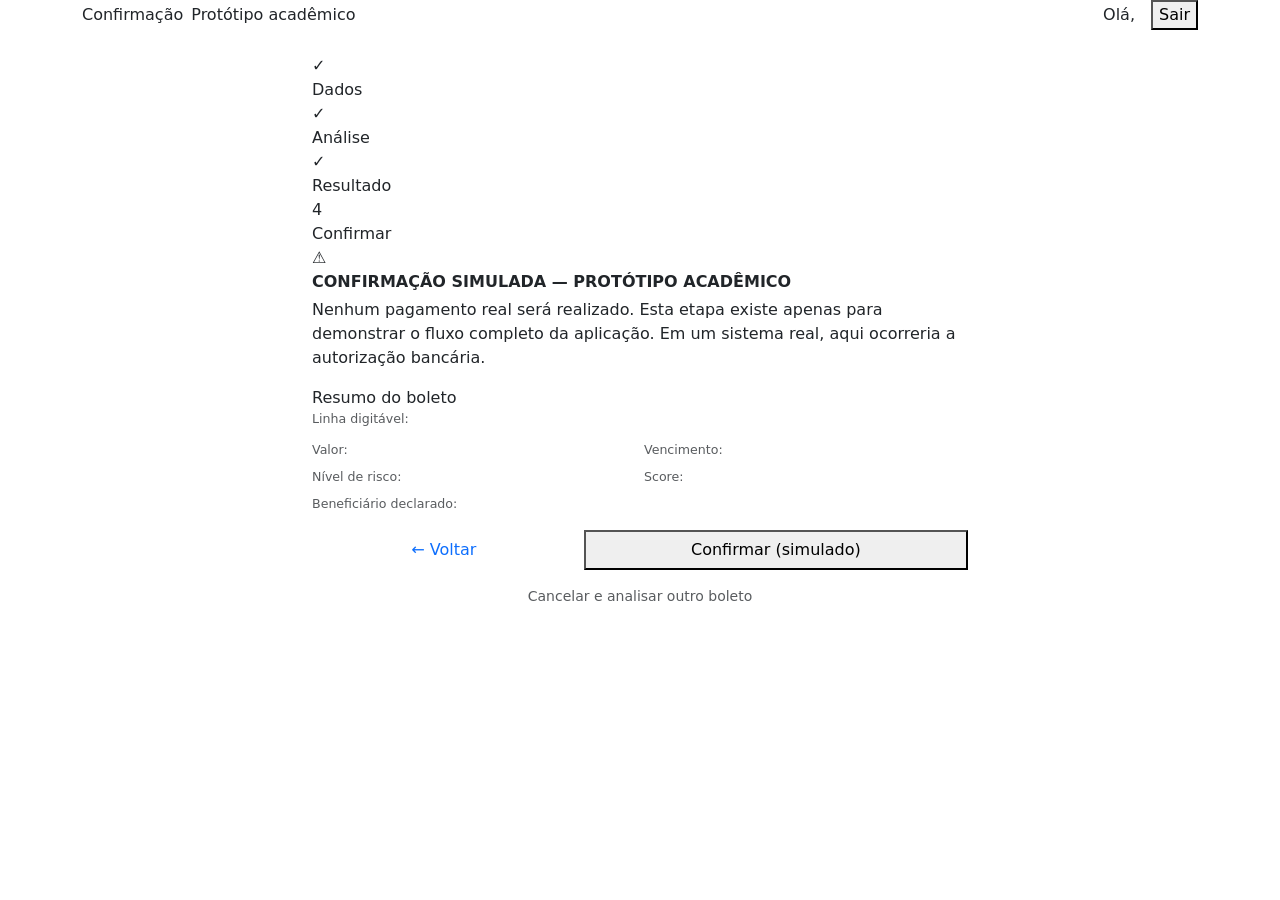
==== src/main/resources/static/confirmacao.html @ 505c43a2 "feat: prototipo Boleto Seguro (checkpoint 2) com leitura de boleto e IA - Autenticacao JWT (agencia/" ====
<!DOCTYPE html>
<html lang="pt-BR">
<head>
  <meta charset="UTF-8">
  <meta name="viewport" content="width=device-width, initial-scale=1.0">
  <title>Boleto Seguro — Confirmação Simulada</title>
  <link rel="stylesheet" href="https://cdn.jsdelivr.net/npm/bootstrap@5.3.3/dist/css/bootstrap.min.css">
  <link rel="stylesheet" href="/css/boleto-seguro.css">
</head>
<body>

<nav class="navbar-bradesco">
  <div class="container d-flex align-items-center justify-content-between">
    <div class="d-flex align-items-center gap-2">
      <span class="navbar-brand mb-0">Confirmação</span>
      <span class="badge-prototipo">Protótipo acadêmico</span>
    </div>
    <div class="d-flex align-items-center gap-3">
      <span class="usuario-info d-none d-sm-inline">Olá, <b id="usuario-nome"></b></span>
      <button class="btn-logout" id="btn-logout">Sair</button>
    </div>
  </div>
</nav>

<div class="container py-4" style="max-width:680px;">

  <!-- Stepper -->
  <div class="stepper">
    <div class="step done"><div class="step-circle">✓</div><div class="step-label">Dados</div></div>
    <div class="step-line"></div>
    <div class="step done"><div class="step-circle">✓</div><div class="step-label">Análise</div></div>
    <div class="step-line"></div>
    <div class="step done"><div class="step-circle">✓</div><div class="step-label">Resultado</div></div>
    <div class="step-line"></div>
    <div class="step active"><div class="step-circle">4</div><div class="step-label">Confirmar</div></div>
  </div>

  <!-- Banner de simulação -->
  <div class="confirmacao-banner">
    <div class="banner-icon">⚠️</div>
    <div>
      <strong>CONFIRMAÇÃO SIMULADA — PROTÓTIPO ACADÊMICO</strong>
      <p class="mt-1">Nenhum pagamento real será realizado. Esta etapa existe apenas para demonstrar o fluxo completo da aplicação.
      Em um sistema real, aqui ocorreria a autorização bancária.</p>
    </div>
  </div>

  <!-- Aviso risco alto (se aplicável) -->
  <div id="aviso-risco-alto" class="d-none">
    <div class="alerta-item critico mb-3">
      <b>Você está prosseguindo com risco ALTO.</b> Esta ação é registrada no histórico.
      Em um sistema real, esta operação seria bloqueada ou exigiria autenticação adicional.
    </div>
  </div>

  <!-- Resumo do boleto -->
  <div class="card-bradesco">
    <div class="card-header">Resumo do boleto</div>
    <div class="card-body">
      <div class="row g-2" style="font-size:0.9rem;">
        <div class="col-12">
          <div class="text-muted small">Linha digitável:</div>
          <div class="historico-linha mt-1" id="conf-linha"></div>
        </div>
        <div class="col-6">
          <div class="text-muted small">Valor:</div>
          <div class="fw-semibold" id="conf-valor"></div>
        </div>
        <div class="col-6">
          <div class="text-muted small">Vencimento:</div>
          <div class="fw-semibold" id="conf-vencimento"></div>
        </div>
        <div class="col-6">
          <div class="text-muted small">Nível de risco:</div>
          <div id="conf-risco"></div>
        </div>
        <div class="col-6">
          <div class="text-muted small">Score:</div>
          <div class="fw-semibold" id="conf-score"></div>
        </div>
        <div class="col-12" id="conf-beneficiario-wrap">
          <div class="text-muted small">Beneficiário declarado:</div>
          <div class="fw-semibold" id="conf-beneficiario"></div>
        </div>
      </div>
    </div>
  </div>

  <!-- Tela de sucesso (oculta inicialmente) -->
  <div class="card-bradesco d-none" id="card-sucesso">
    <div class="card-body text-center py-4">
      <div style="width:64px;height:64px;background:#d1fae5;border-radius:50%;display:inline-flex;align-items:center;justify-content:center;margin-bottom:1rem;">
        <svg xmlns="http://www.w3.org/2000/svg" fill="none" viewBox="0 0 24 24" stroke="#059669" stroke-width="3" width="32" height="32">
          <path stroke-linecap="round" stroke-linejoin="round" d="M5 13l4 4L19 7"/>
        </svg>
      </div>
      <h4 class="fw-bold" style="color:#059669;">Confirmação registrada!</h4>
      <p class="text-muted small mb-3">
        O processo simulado foi concluído com sucesso. Em um sistema real, o pagamento estaria agendado.
        Este registro foi salvo no seu histórico.
      </p>
      <div class="d-flex gap-2 justify-content-center flex-wrap">
        <a href="/historico.html" class="btn-bradesco-outline text-decoration-none px-4 py-2">Ver histórico</a>
        <a href="/home.html" class="btn-bradesco-primary text-decoration-none px-4 py-2">Voltar ao início</a>
      </div>
    </div>
  </div>

  <!-- Ações -->
  <div id="secao-acoes">
    <div class="d-flex gap-2 flex-wrap mt-3">
      <a href="/resultado.html" class="btn-bradesco-outline text-center text-decoration-none py-2 flex-fill">
        ← Voltar
      </a>
      <button class="btn-bradesco-primary flex-fill" id="btn-confirmar-final" onclick="confirmar()">
        Confirmar (simulado)
      </button>
    </div>
    <div class="d-flex gap-2 flex-wrap mt-2">
      <a href="/pagar-boleto.html" class="text-center text-decoration-none py-2 flex-fill text-muted small">
        Cancelar e analisar outro boleto
      </a>
    </div>
  </div>

</div>

<script src="/js/api.js"></script>
<script>
  if (!API.requireAuth()) {}

  const analise = JSON.parse(sessionStorage.getItem('bs_analise') || 'null');
  if (!analise) { window.location.href = '/pagar-boleto.html'; }

  document.getElementById('conf-linha').textContent = analise.linhaDigitavel || '—';
  document.getElementById('conf-valor').textContent = analise.valor || 'Não verificado';
  document.getElementById('conf-vencimento').textContent = analise.vencimento || 'Não verificado';
  document.getElementById('conf-score').textContent = analise.score + ' / 100';

  if (analise.nomeBeneficiario) {
    document.getElementById('conf-beneficiario').textContent = analise.nomeBeneficiario;
  } else {
    document.getElementById('conf-beneficiario-wrap').classList.add('d-none');
  }

  const nivel = analise.nivelRisco;
  const cores = { BAIXO: 'text-success', MEDIO: 'text-warning', ALTO: 'text-danger' };
  const riscoEl = document.getElementById('conf-risco');
  riscoEl.innerHTML = `<span class="fw-semibold ${cores[nivel] || ''}">${nivel}</span>`;

  if (nivel === 'ALTO') {
    document.getElementById('aviso-risco-alto').classList.remove('d-none');
    document.getElementById('btn-confirmar-final').textContent = 'Confirmar mesmo assim (simulado)';
    document.getElementById('btn-confirmar-final').classList.add('btn-bradesco-danger');
    document.getElementById('btn-confirmar-final').classList.remove('btn-bradesco-primary');
  }

  async function confirmar() {
    const btn = document.getElementById('btn-confirmar-final');
    btn.disabled = true;
    btn.textContent = 'Processando...';

    const { ok } = await API.confirmarBoleto(analise.boletoId);

    if (ok) {
      document.getElementById('secao-acoes').classList.add('d-none');
      document.getElementById('card-sucesso').classList.remove('d-none');
      sessionStorage.removeItem('bs_analise');
    } else {
      btn.disabled = false;
      btn.textContent = 'Confirmar (simulado)';
      alert('Não foi possível registrar a confirmação. Tente novamente.');
    }
  }
</script>
</body>
</html>
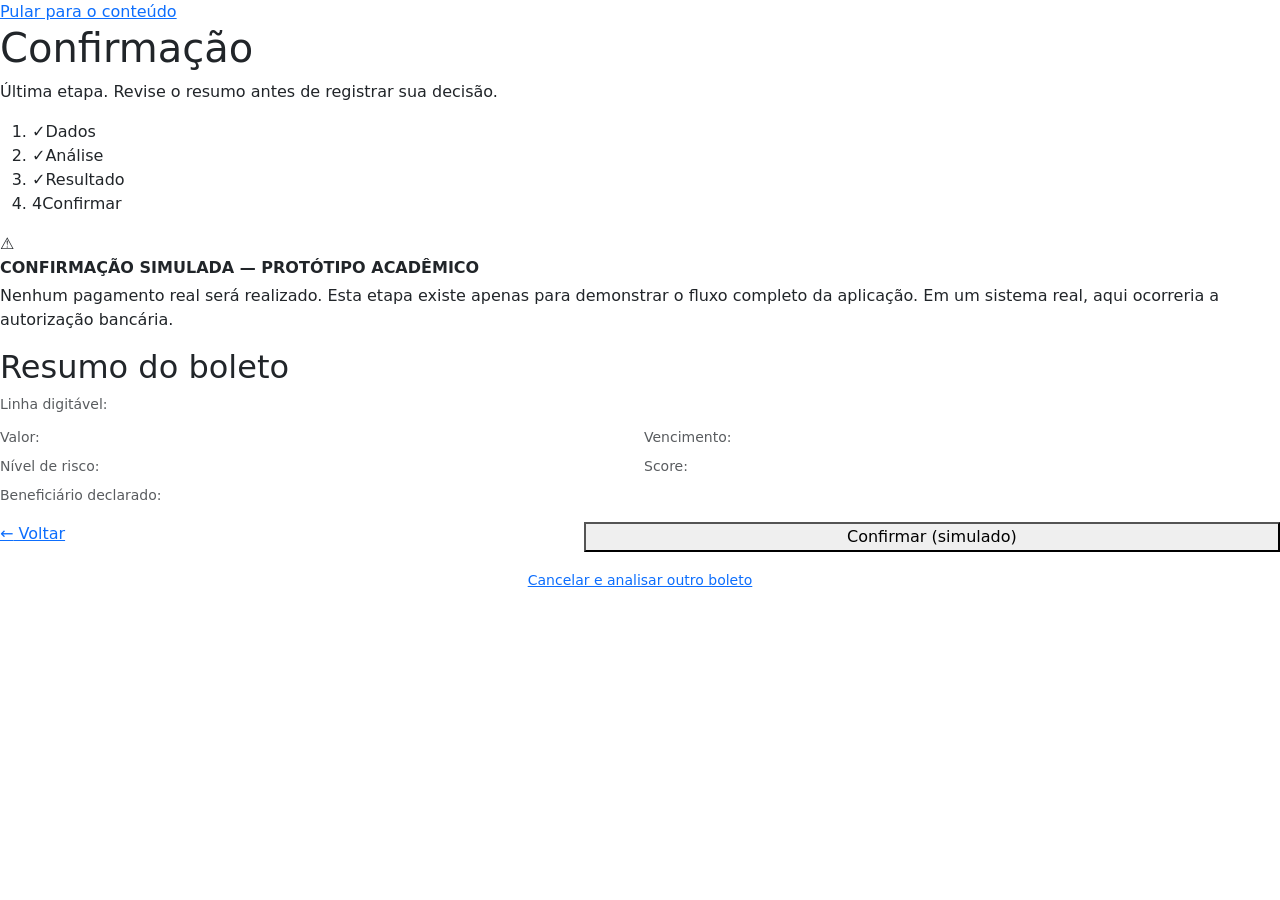
==== commit 52eee3f2: "feat: design system com dois temas (proprio e academico Bradesco) - Tokens CSS por tema ([data-theme" ====
--- a/src/main/resources/static/confirmacao.html
+++ b/src/main/resources/static/confirmacao.html
@@ -3,129 +3,120 @@
 <head>
   <meta charset="UTF-8">
   <meta name="viewport" content="width=device-width, initial-scale=1.0">
-  <title>Boleto Seguro — Confirmação Simulada</title>
+  <title>Confirmação simulada — Boleto Seguro</title>
+  <link rel="icon" href="/img/favicon.svg" type="image/svg+xml">
+  <script src="/js/tema.js"></script>
   <link rel="stylesheet" href="https://cdn.jsdelivr.net/npm/bootstrap@5.3.3/dist/css/bootstrap.min.css">
   <link rel="stylesheet" href="/css/boleto-seguro.css">
 </head>
-<body>
+<body data-pagina="pagar">
+<a class="skip-link" href="#conteudo">Pular para o conteúdo</a>
+<header class="app-topo" id="app-topo"></header>
+<div class="app-corpo">
+  <nav class="app-menu" id="app-menu" aria-label="Menu principal"></nav>
+  <main class="app-principal" id="conteudo" tabindex="-1">
+    <div class="app-conteudo">
 
-<nav class="navbar-bradesco">
-  <div class="container d-flex align-items-center justify-content-between">
-    <div class="d-flex align-items-center gap-2">
-      <span class="navbar-brand mb-0">Confirmação</span>
-      <span class="badge-prototipo">Protótipo acadêmico</span>
-    </div>
-    <div class="d-flex align-items-center gap-3">
-      <span class="usuario-info d-none d-sm-inline">Olá, <b id="usuario-nome"></b></span>
-      <button class="btn-logout" id="btn-logout">Sair</button>
-    </div>
-  </div>
-</nav>
+      <h1 class="titulo-pagina">Confirmação</h1>
+      <p class="subtitulo-pagina">Última etapa. Revise o resumo antes de registrar sua decisão.</p>
 
-<div class="container py-4" style="max-width:680px;">
+      <ol class="stepper" aria-label="Etapas do pagamento">
+        <li class="step done"><span class="step-circle" aria-hidden="true">✓</span><span class="step-label">Dados<span class="visually-hidden"> (concluída)</span></span></li>
+        <li class="step done"><span class="step-circle" aria-hidden="true">✓</span><span class="step-label">Análise<span class="visually-hidden"> (concluída)</span></span></li>
+        <li class="step done"><span class="step-circle" aria-hidden="true">✓</span><span class="step-label">Resultado<span class="visually-hidden"> (concluída)</span></span></li>
+        <li class="step active" aria-current="step"><span class="step-circle" aria-hidden="true">4</span><span class="step-label">Confirmar</span></li>
+      </ol>
 
-  <!-- Stepper -->
-  <div class="stepper">
-    <div class="step done"><div class="step-circle">✓</div><div class="step-label">Dados</div></div>
-    <div class="step-line"></div>
-    <div class="step done"><div class="step-circle">✓</div><div class="step-label">Análise</div></div>
-    <div class="step-line"></div>
-    <div class="step done"><div class="step-circle">✓</div><div class="step-label">Resultado</div></div>
-    <div class="step-line"></div>
-    <div class="step active"><div class="step-circle">4</div><div class="step-label">Confirmar</div></div>
-  </div>
-
-  <!-- Banner de simulação -->
-  <div class="confirmacao-banner">
-    <div class="banner-icon">⚠️</div>
-    <div>
-      <strong>CONFIRMAÇÃO SIMULADA — PROTÓTIPO ACADÊMICO</strong>
-      <p class="mt-1">Nenhum pagamento real será realizado. Esta etapa existe apenas para demonstrar o fluxo completo da aplicação.
-      Em um sistema real, aqui ocorreria a autorização bancária.</p>
-    </div>
-  </div>
-
-  <!-- Aviso risco alto (se aplicável) -->
-  <div id="aviso-risco-alto" class="d-none">
-    <div class="alerta-item critico mb-3">
-      <b>Você está prosseguindo com risco ALTO.</b> Esta ação é registrada no histórico.
-      Em um sistema real, esta operação seria bloqueada ou exigiria autenticação adicional.
-    </div>
-  </div>
-
-  <!-- Resumo do boleto -->
-  <div class="card-bradesco">
-    <div class="card-header">Resumo do boleto</div>
-    <div class="card-body">
-      <div class="row g-2" style="font-size:0.9rem;">
-        <div class="col-12">
-          <div class="text-muted small">Linha digitável:</div>
-          <div class="historico-linha mt-1" id="conf-linha"></div>
-        </div>
-        <div class="col-6">
-          <div class="text-muted small">Valor:</div>
-          <div class="fw-semibold" id="conf-valor"></div>
-        </div>
-        <div class="col-6">
-          <div class="text-muted small">Vencimento:</div>
-          <div class="fw-semibold" id="conf-vencimento"></div>
-        </div>
-        <div class="col-6">
-          <div class="text-muted small">Nível de risco:</div>
-          <div id="conf-risco"></div>
-        </div>
-        <div class="col-6">
-          <div class="text-muted small">Score:</div>
-          <div class="fw-semibold" id="conf-score"></div>
-        </div>
-        <div class="col-12" id="conf-beneficiario-wrap">
-          <div class="text-muted small">Beneficiário declarado:</div>
-          <div class="fw-semibold" id="conf-beneficiario"></div>
+      <!-- Banner de simulação -->
+      <div class="confirmacao-banner">
+        <div class="banner-icon" aria-hidden="true">⚠️</div>
+        <div>
+          <strong>CONFIRMAÇÃO SIMULADA — PROTÓTIPO ACADÊMICO</strong>
+          <p class="mt-1">Nenhum pagamento real será realizado. Esta etapa existe apenas para demonstrar o fluxo completo da aplicação.
+          Em um sistema real, aqui ocorreria a autorização bancária.</p>
         </div>
       </div>
+
+      <!-- Aviso risco alto (se aplicável) -->
+      <div id="aviso-risco-alto" class="d-none">
+        <div class="alerta-item critico mb-3">
+          <b>Você está prosseguindo com risco ALTO.</b> Esta ação é registrada no histórico.
+          O protótipo recomenda não continuar: confirme a cobrança com o beneficiário por um canal oficial.
+        </div>
+      </div>
+
+      <!-- Resumo do boleto -->
+      <section class="cartao" aria-labelledby="titulo-resumo">
+        <h2 class="cartao__cabecalho" id="titulo-resumo">Resumo do boleto</h2>
+        <div class="cartao__corpo">
+          <dl class="row g-2 mb-0">
+            <div class="col-12">
+              <dt class="fw-normal text-muted small">Linha digitável:</dt>
+              <dd class="historico-linha mt-1 mb-0" id="conf-linha"></dd>
+            </div>
+            <div class="col-6">
+              <dt class="fw-normal text-muted small">Valor:</dt>
+              <dd class="fw-semibold mb-0" id="conf-valor"></dd>
+            </div>
+            <div class="col-6">
+              <dt class="fw-normal text-muted small">Vencimento:</dt>
+              <dd class="fw-semibold mb-0" id="conf-vencimento"></dd>
+            </div>
+            <div class="col-6">
+              <dt class="fw-normal text-muted small">Nível de risco:</dt>
+              <dd class="mb-0" id="conf-risco"></dd>
+            </div>
+            <div class="col-6">
+              <dt class="fw-normal text-muted small">Score:</dt>
+              <dd class="fw-semibold mb-0" id="conf-score"></dd>
+            </div>
+            <div class="col-12" id="conf-beneficiario-wrap">
+              <dt class="fw-normal text-muted small">Beneficiário declarado:</dt>
+              <dd class="fw-semibold mb-0" id="conf-beneficiario"></dd>
+            </div>
+          </dl>
+        </div>
+      </section>
+
+      <!-- Tela de sucesso (oculta inicialmente) -->
+      <section class="cartao d-none" id="card-sucesso" role="status" aria-labelledby="titulo-sucesso">
+        <div class="cartao__corpo text-center py-4">
+          <div class="sucesso-icone" aria-hidden="true">
+            <svg xmlns="http://www.w3.org/2000/svg" fill="none" viewBox="0 0 24 24" stroke="currentColor" stroke-width="3" width="32" height="32">
+              <path stroke-linecap="round" stroke-linejoin="round" d="M5 13l4 4L19 7"/>
+            </svg>
+          </div>
+          <h2 class="fw-bold fs-4 texto-sucesso" id="titulo-sucesso">Confirmação registrada!</h2>
+          <p class="text-muted mb-3">
+            Pagamento simulado para fins acadêmicos. Nenhuma transação financeira foi realizada.
+            Sua decisão foi registrada no histórico.
+          </p>
+          <div class="d-flex gap-2 justify-content-center flex-wrap">
+            <a href="/historico.html" class="btn-contorno px-4">Ver histórico</a>
+            <a href="/home.html" class="btn-primario px-4">Voltar ao início</a>
+          </div>
+        </div>
+      </section>
+
+      <!-- Ações -->
+      <div id="secao-acoes">
+        <div class="d-flex gap-2 flex-wrap mt-3">
+          <a href="/resultado.html" class="btn-contorno flex-fill"><span aria-hidden="true">←</span> Voltar</a>
+          <button type="button" class="btn-primario flex-fill" id="btn-confirmar-final" onclick="confirmar()">
+            Confirmar (simulado)
+          </button>
+        </div>
+        <div class="text-center mt-3">
+          <a href="/pagar-boleto.html" class="small">Cancelar e analisar outro boleto</a>
+        </div>
+      </div>
+
     </div>
-  </div>
-
-  <!-- Tela de sucesso (oculta inicialmente) -->
-  <div class="card-bradesco d-none" id="card-sucesso">
-    <div class="card-body text-center py-4">
-      <div style="width:64px;height:64px;background:#d1fae5;border-radius:50%;display:inline-flex;align-items:center;justify-content:center;margin-bottom:1rem;">
-        <svg xmlns="http://www.w3.org/2000/svg" fill="none" viewBox="0 0 24 24" stroke="#059669" stroke-width="3" width="32" height="32">
-          <path stroke-linecap="round" stroke-linejoin="round" d="M5 13l4 4L19 7"/>
-        </svg>
-      </div>
-      <h4 class="fw-bold" style="color:#059669;">Confirmação registrada!</h4>
-      <p class="text-muted small mb-3">
-        O processo simulado foi concluído com sucesso. Em um sistema real, o pagamento estaria agendado.
-        Este registro foi salvo no seu histórico.
-      </p>
-      <div class="d-flex gap-2 justify-content-center flex-wrap">
-        <a href="/historico.html" class="btn-bradesco-outline text-decoration-none px-4 py-2">Ver histórico</a>
-        <a href="/home.html" class="btn-bradesco-primary text-decoration-none px-4 py-2">Voltar ao início</a>
-      </div>
-    </div>
-  </div>
-
-  <!-- Ações -->
-  <div id="secao-acoes">
-    <div class="d-flex gap-2 flex-wrap mt-3">
-      <a href="/resultado.html" class="btn-bradesco-outline text-center text-decoration-none py-2 flex-fill">
-        ← Voltar
-      </a>
-      <button class="btn-bradesco-primary flex-fill" id="btn-confirmar-final" onclick="confirmar()">
-        Confirmar (simulado)
-      </button>
-    </div>
-    <div class="d-flex gap-2 flex-wrap mt-2">
-      <a href="/pagar-boleto.html" class="text-center text-decoration-none py-2 flex-fill text-muted small">
-        Cancelar e analisar outro boleto
-      </a>
-    </div>
-  </div>
-
+  </main>
 </div>
 
 <script src="/js/api.js"></script>
+<script src="/js/layout.js"></script>
 <script>
   if (!API.requireAuth()) {}
 
@@ -144,15 +135,16 @@
   }
 
   const nivel = analise.nivelRisco;
-  const cores = { BAIXO: 'text-success', MEDIO: 'text-warning', ALTO: 'text-danger' };
+  const selos = { BAIXO: 'selo-baixo', MEDIO: 'selo-medio', ALTO: 'selo-alto' };
+  const rotulos = { BAIXO: 'Baixo', MEDIO: 'Médio', ALTO: 'Alto' };
   const riscoEl = document.getElementById('conf-risco');
-  riscoEl.innerHTML = `<span class="fw-semibold ${cores[nivel] || ''}">${nivel}</span>`;
+  riscoEl.innerHTML = `<span class="selo ${selos[nivel] || 'selo-neutro'}">${Html.escapar(rotulos[nivel] || nivel)}</span>`;
 
   if (nivel === 'ALTO') {
     document.getElementById('aviso-risco-alto').classList.remove('d-none');
     document.getElementById('btn-confirmar-final').textContent = 'Confirmar mesmo assim (simulado)';
-    document.getElementById('btn-confirmar-final').classList.add('btn-bradesco-danger');
-    document.getElementById('btn-confirmar-final').classList.remove('btn-bradesco-primary');
+    document.getElementById('btn-confirmar-final').classList.add('btn-perigo');
+    document.getElementById('btn-confirmar-final').classList.remove('btn-primario');
   }
 
   async function confirmar() {
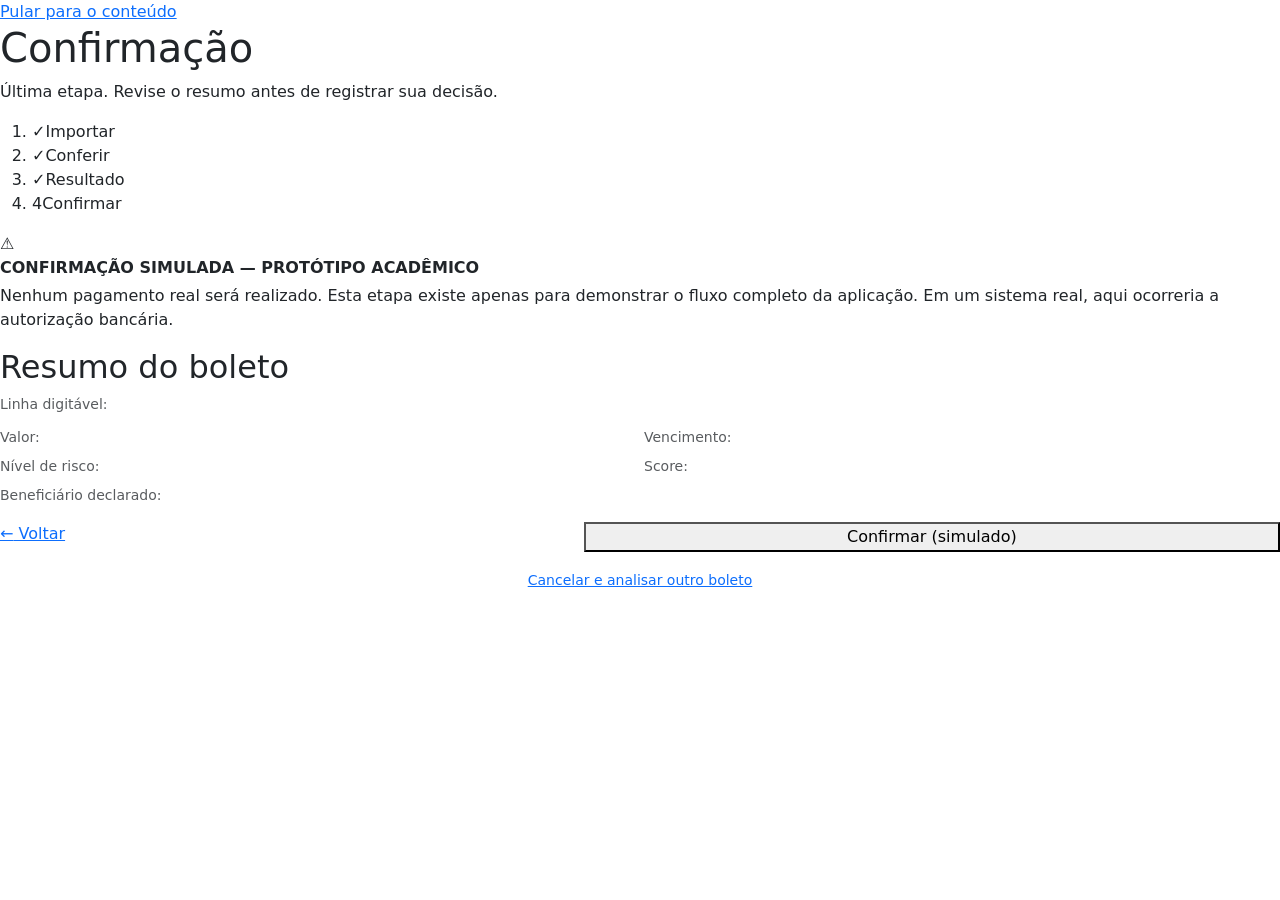
==== commit 98137b51: "feat: importacao prioritaria do boleto com leitura dos campos impressos - Tela Importar (fotografar/" ====
--- a/src/main/resources/static/confirmacao.html
+++ b/src/main/resources/static/confirmacao.html
@@ -21,8 +21,8 @@
       <p class="subtitulo-pagina">Última etapa. Revise o resumo antes de registrar sua decisão.</p>
 
       <ol class="stepper" aria-label="Etapas do pagamento">
-        <li class="step done"><span class="step-circle" aria-hidden="true">✓</span><span class="step-label">Dados<span class="visually-hidden"> (concluída)</span></span></li>
-        <li class="step done"><span class="step-circle" aria-hidden="true">✓</span><span class="step-label">Análise<span class="visually-hidden"> (concluída)</span></span></li>
+        <li class="step done"><span class="step-circle" aria-hidden="true">✓</span><span class="step-label">Importar<span class="visually-hidden"> (concluída)</span></span></li>
+        <li class="step done"><span class="step-circle" aria-hidden="true">✓</span><span class="step-label">Conferir<span class="visually-hidden"> (concluída)</span></span></li>
         <li class="step done"><span class="step-circle" aria-hidden="true">✓</span><span class="step-label">Resultado<span class="visually-hidden"> (concluída)</span></span></li>
         <li class="step active" aria-current="step"><span class="step-circle" aria-hidden="true">4</span><span class="step-label">Confirmar</span></li>
       </ol>
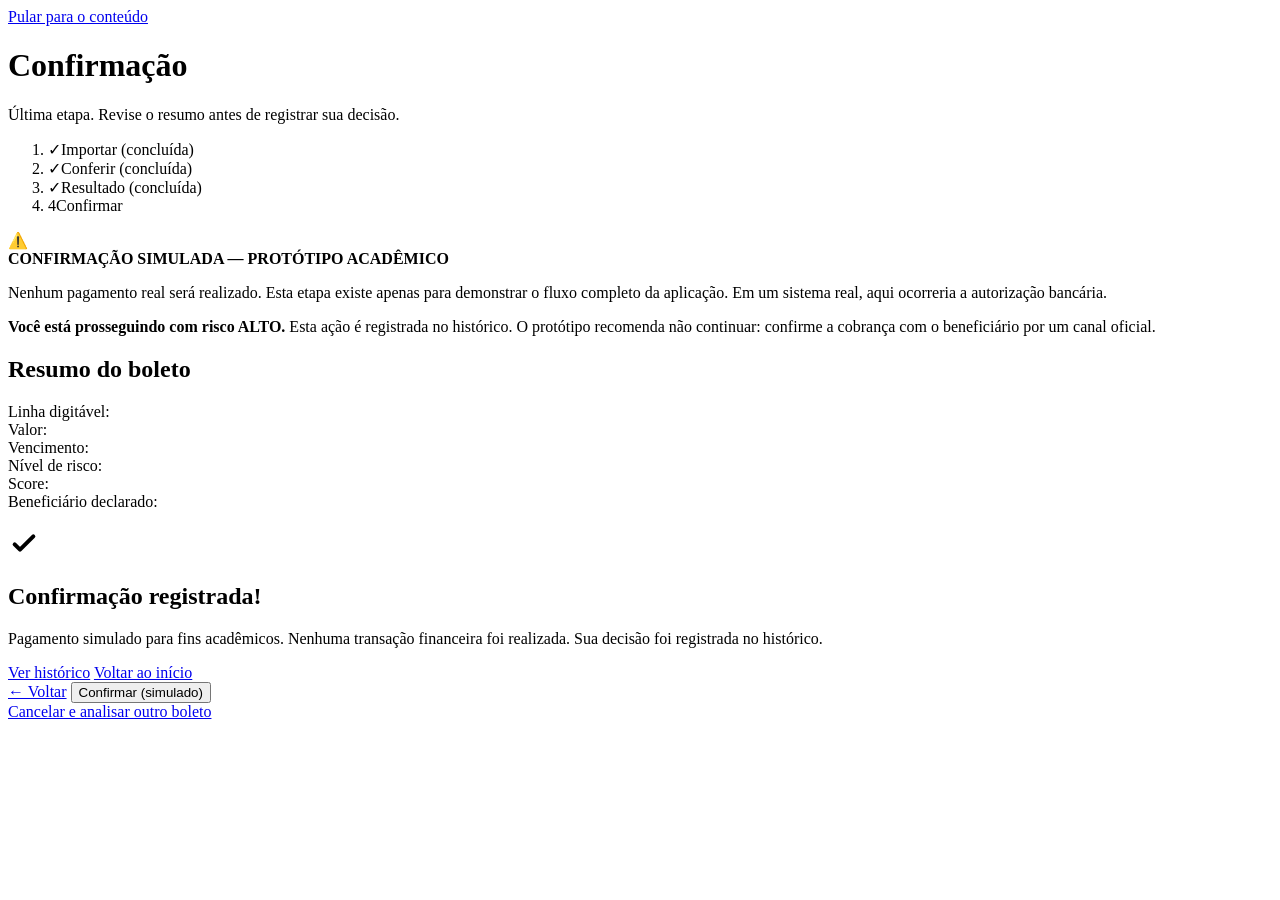
==== commit 08a64303: "feat: Bootstrap dentro do projeto e kit de testes para a equipe - Bootstrap 5.3.3 (CSS + licenca MIT" ====
--- a/src/main/resources/static/confirmacao.html
+++ b/src/main/resources/static/confirmacao.html
@@ -6,7 +6,8 @@
   <title>Confirmação simulada — Boleto Seguro</title>
   <link rel="icon" href="/img/favicon.svg" type="image/svg+xml">
   <script src="/js/tema.js"></script>
-  <link rel="stylesheet" href="https://cdn.jsdelivr.net/npm/bootstrap@5.3.3/dist/css/bootstrap.min.css">
+  <script src="/js/preferencias.js"></script>
+  <link rel="stylesheet" href="/vendor/bootstrap-5.3.3/bootstrap.min.css">
   <link rel="stylesheet" href="/css/boleto-seguro.css">
 </head>
 <body data-pagina="pagar">
@@ -116,6 +117,7 @@
 </div>
 
 <script src="/js/api.js"></script>
+<script src="/js/leitura-voz.js"></script>
 <script src="/js/layout.js"></script>
 <script>
   if (!API.requireAuth()) {}
